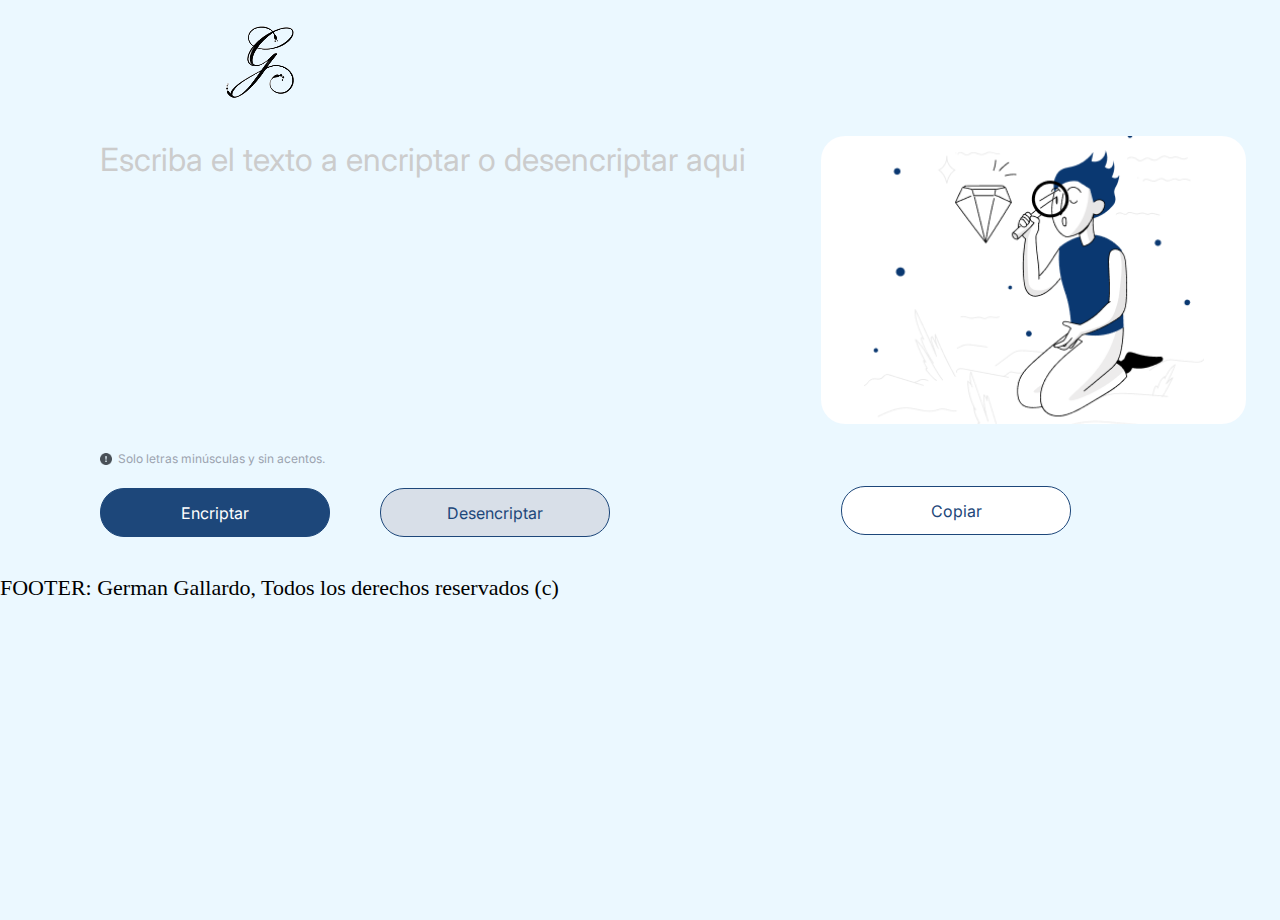
==== index.html @ 5e8f68db "Added Current Version Files" ====
<!DOCTYPE html>
<html lang="es-mx">
<head>
    <!--links to fonts and styles-->
    <link rel="preconnect" href="https://fonts.googleapis.com">
    <link rel="preconnect" href="https://fonts.gstatic.com" crossorigin>
    <link href="https://fonts.googleapis.com/css2?family=Inter:ital,opsz,wght@0,14..32,100..900;1,14..32,100..900&display=swap" rel="stylesheet">
    <link rel="stylesheet" href="style.css">
    <!--meta data-->
    <meta charset="UTF-8"> 
    <meta http-equiv="X-UA-Compatible" content="IE=edge">
    <meta name="viewport" content="width=device-width, initial-scale=1.0">
    <meta name="description" content="pagina que encripta y desencripta las vocales de una frase">
    <!--proyecto de la clase de alura challenge encriptador de texto-->
    <!--autor: german gallardo Bsc-->
    <title>Vocales Encriptadas</title>
</head>
<body>
    <header>
        <div class="logo" >
            <img src="/images/logoGermanNoBg.png" alt="german gallardo's logo">
        </div>
    </header>
    <main>
        <section class="areaUsuario">
            <textarea class="textAreaUsuario" name="textAreaUsuario" rows="6" cols="32" id="1" placeholder="Escriba el texto a encriptar o desencriptar aqui"></textarea>
            <div class="instruccionesAreaUsuario">
                <img src="/images/exclamationMark.png" alt="!" height="12px" width="12px">
                <p class="instruccionesAreaUsuario__p">Solo letras minúsculas y sin acentos.</p>
            </div>
            <div class="botones">
                <button class="botonEncriptar">Encriptar</button>
                <button class="botonDesencriptar">Desencriptar</button>
            </div>
        </section>  
        <section class="areaRespuesta">
            <textarea class="respuestaPagina" name="respuestaPagina"  rows="6" cols="20" id="2" placeholder=""></textarea>
            <div class="botones">
                <button class="copiar">Copiar</button>
            </div>
        </section>
    </main>
    <footer>
        <p>FOOTER: German Gallardo,  Todos los derechos reservados (c)</p>
    </footer>
</body>
</html>
---- style.css ----
/*imported fonts on html head links

.inter-<uniquifier> {
  font-family: "Inter", sans-serif;
  font-optical-sizing: auto;
  font-weight: <weight>;
  font-style: normal;
  font-size: <size>;
  line-height: <150%>;
}

*/

/*initializers*/
*{
    background-color: #ebf8ff;
    padding: 0;
    margin: 0;
    font-family:'Times New Roman', Times, serif;
    font-size: 22px;
    box-sizing: content-box;
}

/*semantics*/
.logo{
    margin-top: 20px;
    margin-left: 17%;
}
body{
    height: 100vh;
}
main{
    
    display: flex;
    justify-content: space-evenly;
    margin-inline: 100px;
}
footer{
    margin-top: 3%;
    height: 30px;
}

/*objects*/
button{
    cursor: pointer;
}
textarea{
    resize: none;
}

/*classes*/
.textAreaUsuario{
    color: #003366;
    font-size: 32px;
    font-family: "Inter", sans-serif;
    font-optical-sizing: auto;
    font-weight: 400;
    font-style: normal;
    line-height: 150%;

    border: none;
    margin-block: 20px;

    height: auto;
    width: auto;
}
::placeholder{color: #CCCCCC;}
.textAreaUsuario:focus{
    outline: none;
}
.botones{
    display: flex;
    margin-top: 20px;
}
.botonEncriptar{
    background-color: #1d477a;
    border: 1px solid #1d477a;
    border-radius: 24px;
    color: white;
    height: 47px;
    width: 228px;

    font-family: "Inter", sans-serif;
    font-optical-sizing: auto;
    font-weight: 400;
    font-style: normal;
    font-size: 16px;
    line-height: 150%;
}
.botonDesencriptar{
    background-color: #D8DFE8;
    border: 1px solid #1d477a;
    border-radius: 24px;
    color: #1d477a;
    height: 47px;
    width: 228px;
    
    margin-left: 50px;
    position: relative;

    font-family: "Inter", sans-serif;
    font-optical-sizing: auto;
    font-weight: 400;
    font-style: normal;
    font-size: 16px;
    line-height: 150%;
}
.areaRespuesta{
    margin-left: 30px;
    align-items: center;
}
.respuestaPagina{
    color: #003366;
    font-size: 32px;
    font-family: "Inter", sans-serif;
    font-optical-sizing: auto;
    font-weight: 400;
    font-style: normal;
    line-height: 150%;

    background-color: white;
    background-image: url("/images/Muñeco.png");
    background-repeat: no-repeat; 
    background-size: 80%; /*250px 200px; /* Ajusta el tamaño de la imagen */
    background-position-x: center; 
    background-position-y: 15%;
    border: none;
    border-radius: 24px;

    margin-block: 20px;
    margin-bottom: 18px;
    margin-left: 20px;
    position: relative;

    height: auto;
    width: auto;
}
.respuestaPagina:focus{
    outline: none;
}
.copiar{
    background-color: white;
    border: 1px solid #1d477a;
    border-radius: 24px;
    color: #1d477a;
    height: 47px;
    width: 228px;
    
    margin-top: 18px;
    margin-left: 40px;
    position: relative;

    font-family: "Inter", sans-serif;
    font-optical-sizing: auto;
    font-weight: 400;
    font-style: normal;
    font-size: 16px;
    line-height: 150%;
}
.instruccionesAreaUsuario__p{
    color: #9CA3AF;
    font-family: "Inter", sans-serif;
    font-optical-sizing: auto;
    font-weight: 400;
    font-style: normal;
    font-size: 12px;
    line-height: 150%;
    margin-left: 6px;
    position: relative;
}
.instruccionesAreaUsuario{
    display: flex;
    align-items: center;
}





/*
to do list:  --MANDATORY

--- INTEGRAR JS enviar formulario y llenar texto respuestapagina
--- OCULTAR Y MOSTRAR SIN TEXTO (RESPUESTAPAGINA) CONFORME A DATOS EN TEXT AREA USUARIO


*/

/*
to do list:  -- hold for approval

--- personalizar colores a la marca german gallardo (jugar con colores)
--- responsividad a movil y tablet ??? 

*/
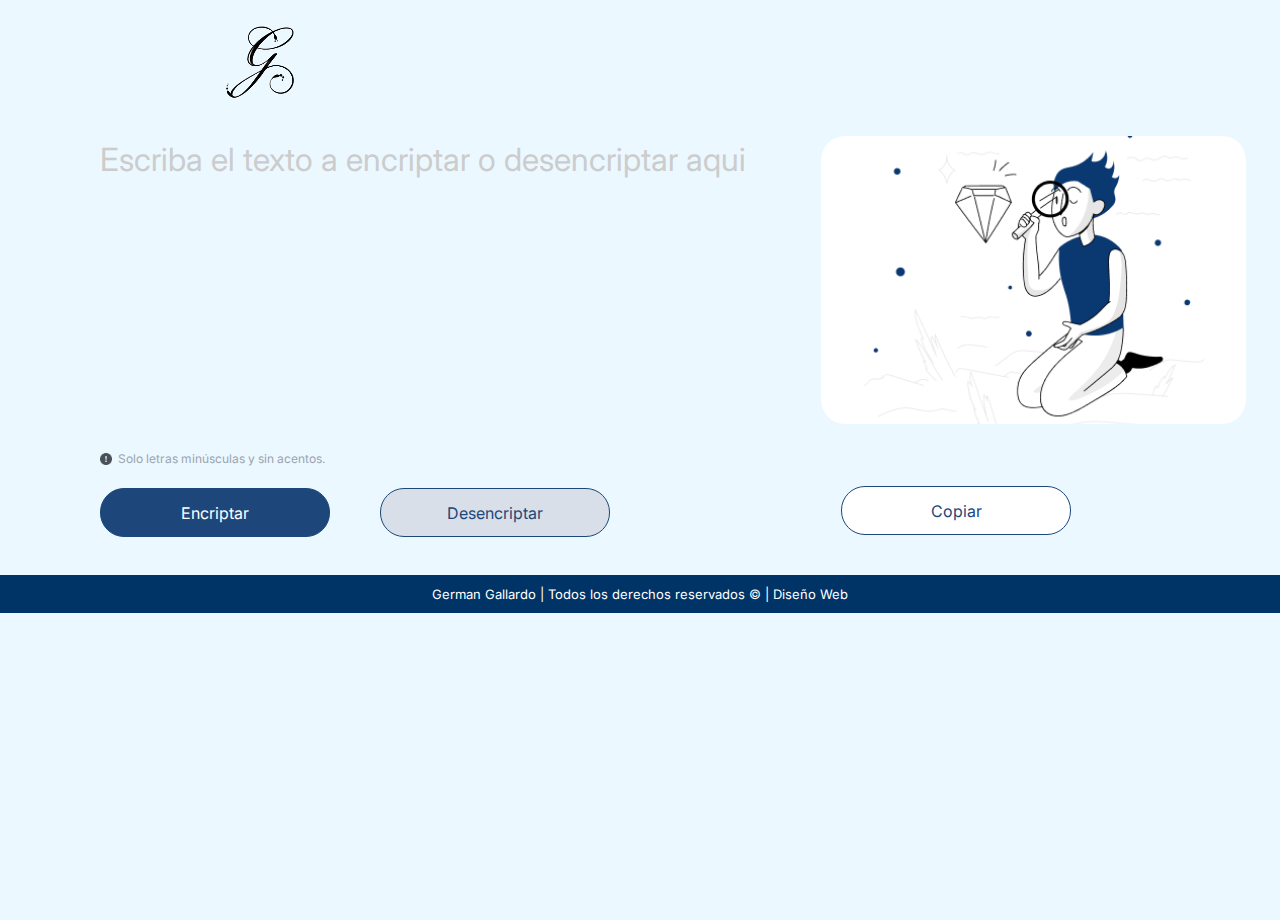
==== commit 0acbb1f9: "added footer styling" ====
--- a/index.html
+++ b/index.html
@@ -29,19 +29,20 @@
                 <p class="instruccionesAreaUsuario__p">Solo letras minúsculas y sin acentos.</p>
             </div>
             <div class="botones">
-                <button class="botonEncriptar">Encriptar</button>
-                <button class="botonDesencriptar">Desencriptar</button>
+                <button class="botonEncriptar" onclick="actionClickEncriptar()">Encriptar</button>
+                <button class="botonDesencriptar" onclick="actionClickDesencriptar()">Desencriptar</button>
             </div>
         </section>  
         <section class="areaRespuesta">
             <textarea class="respuestaPagina" name="respuestaPagina"  rows="6" cols="20" id="2" placeholder=""></textarea>
             <div class="botones">
-                <button class="copiar">Copiar</button>
+                <button class="copiar" onclick="copiarAlPortapapeles()">Copiar</button>
             </div>
         </section>
     </main>
     <footer>
-        <p>FOOTER: German Gallardo,  Todos los derechos reservados (c)</p>
+        <p class="footerText">German Gallardo  |  Todos los derechos reservados ©  |  Diseño Web</p>
     </footer>
+    <script src="/app.js"></script>
 </body>
 </html>--- a/style.css
+++ b/style.css
@@ -36,8 +36,24 @@
     margin-inline: 100px;
 }
 footer{
+    width: 100vw;
+    display: flex;
+    align-items: center;
+    justify-content: center;
     margin-top: 3%;
+    padding-block: 0.3%;
+    background-color: #003366;
     height: 30px;
+}
+.footerText{
+    background-color: #003366;
+    color:white;
+    font-family: "Inter", sans-serif;
+    font-optical-sizing: auto;
+    font-weight: 400;
+    font-style: normal;
+    font-size: 13px;
+    line-height: 100%;
 }
 
 /*objects*/
@@ -173,23 +189,7 @@
     align-items: center;
 }
 
-
-
-
-
-/*
-to do list:  --MANDATORY
-
---- INTEGRAR JS enviar formulario y llenar texto respuestapagina
---- OCULTAR Y MOSTRAR SIN TEXTO (RESPUESTAPAGINA) CONFORME A DATOS EN TEXT AREA USUARIO
-
-
-*/
-
 /*
 to do list:  -- hold for approval
-
---- personalizar colores a la marca german gallardo (jugar con colores)
 --- responsividad a movil y tablet ??? 
-
 */
